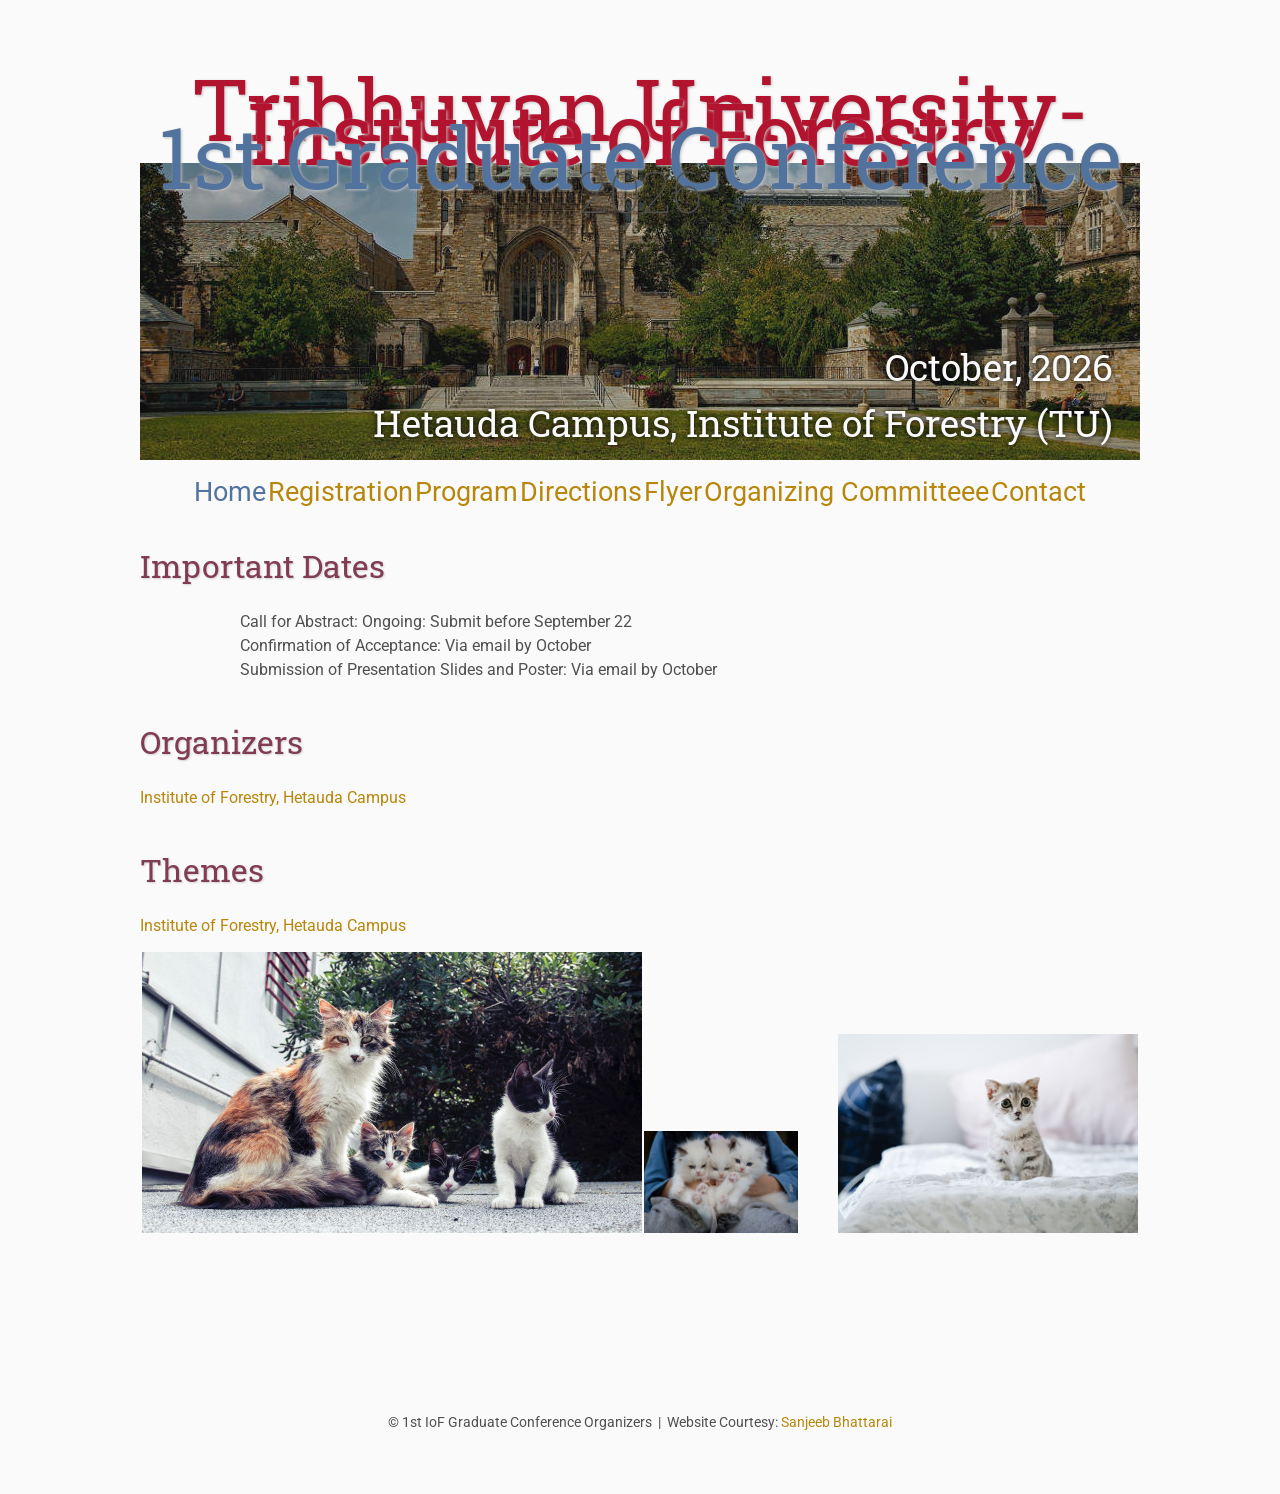
==== index.html @ 504e0179 "Update index.html" ====
<!DOCTYPE html>
<html lang='en'>

<head>
    <base href=".">
    <link rel="shortcut icon" type="image/png" href="assets/favicon.png"/>
    <link rel="stylesheet" type="text/css" media="all" href="assets/main.css"/>
    <meta name="description" content="Conference Template">
    <meta name="resource-type" content="document">
    <meta name="distribution" content="global">
    <meta name="KeyWords" content="Conference">
    <title>Conference Template</title>
</head>

<body>

    <div class="banner">
        <img src="assets/banner.jpg" alt="Conference Template Banner">
        <div class="top-left">
            <span class="title1">Tribhuvan University-Institute of Forestry</span><br>
            <span class="title2">1st Graduate Conference</span> <span class="year">2026</span>
        </div>
        <div class="bottom-right">
            October, 2026 <br> Hetauda Campus, Institute of Forestry (TU)
        </div>
    </div>

    <table class="navigation">
        <tr>
            <td class="navigation">
                <a class="current" title="Conference Home Page" href=".">Home</a>
            </td>
            <td class="navigation">
                <a title="Register for the Conference" href="registration">Registration</a>
            </td>
            <td class="navigation">
                <a title="Conference Program" href="program">Program</a> 
            </td>
            <td class="navigation">
                <a title="Directions to the Conference" href="directions">Directions</a>
            </td>
            <td class="navigation">
                <a title="Conference Flyer" href="flyer">Flyer</a>
            </td>
            <td class="navigation">
                <a title="Organizing Committee" href="committee">Organizing Committeee</a>
            </td>
            <td class="navigation">
                <a title="Contact" href="committee">Contact</a>
            </td>
        </tr>
    </table>

    <h2>Important Dates</h2>
    <ul>
        <li>Call for Abstract: Ongoing: Submit before September 22</li>
       <li>Confirmation of Acceptance: Via email by October</li>
         <li>Submission of Presentation Slides and Poster: Via email by October</li>
    </ul>
    
       

    <h2>Organizers</h2>
     <a target="_blank" href="https://hc.tu.edu.np/">Institute of Forestry, Hetauda Campus</a>

    <h2>Themes</h2>
     <a target="_blank" href="https://hc.tu.edu.np/">Institute of Forestry, Hetauda Campus</a>
    
    <table class="themes">
        <tr>
            <td class="themes">
                <a href="http://www.eyebleach.me/">
                    <img src="assets/kitten1.jpg" alt="First Sponsor Name">
                </a>
            </td>
            <td class="themes">
                <a href="http://www.eyebleach.me/">
                    <img src="assets/kitten2.jpg" alt="Second Sponsor Name" style="width: 80%">
                </a>
            </td>
            <td class="themes">
                <a href="http://www.eyebleach.me/">
                    <img src="assets/kitten3.jpg" alt="Third Sponsor Name">
                </a>
            </td>
        </tr>
    </table>

    <footer>
        &copy; 1st IoF Graduate Conference Organizers
        &nbsp;|&nbsp; Website Courtesy: <a href="https://silvicsanjeeb.github.io/">Sanjeeb Bhattarai</a>
    </footer>

</body>
</html>
---- assets/main.css ----
/* main.css */

/* These are the colors and fonts used throughout the webpage.
 * I've listed them here so that a user may easily
 * do a search-and-replace for these to change the site theme.
 *   'Roboto',sans-serif; Font for the title text
 *   'Roboto-Slab',serif; Font for the body text 
 *   #fafafa; Background color of the site
 *   #505050; Foreground (text) color of the site
 *   #52739e; Navy, "Template" in the logo, current page in navigation, special titles in the Program
 *   #b2132e; Reddish, "Conference" in the logo, hover color for links
 *   #813c54; Heading color, titles in the Program
 *   #b8860b; Dark Goldenrod, color for links
 */

@import url('https://fonts.googleapis.com/css?family=Roboto%7CRoboto+Slab');

*{
    border:0;
    font:inherit;
    font-size:1em;
    margin:0;
    padding:0;
    vertical-align:baseline;
}

body{
    background-color: #fafafa;
    background-size: cover;
    background-attachment: fixed;
    color: #505050; 
    text-align:left;
    font-family:'Roboto',sans-serif;
    font-size:1em;
    line-height:1.5em;
    margin: 60px auto;
    width: 1000px;
}

a{color: #b8860b; text-decoration:none;}
a.current{color: #52739e;}
a.current:hover{color: #e82945;}
a:hover{color: #b2132e;}
a:active{color: #e82945;}
h1,h2,h3,h4{clear:left; color: #813c54; margin:1.5em 0em 1em 0em; font-family:'Roboto Slab',serif; text-shadow: 1px 1px 2px #d0d0d0;}
h1{font-size:2.67em;}
h2{font-size:2.00em;}
h3{font-size:1.67em;}
h4{font-size:1.33em;}
p{list-style:none; margin:24px auto 24px auto; padding:0px; width:900px; text-align:left;}
li a, p a {text-decoration:underline; text-decoration-color:#b8860b;}
ul{list-style:none; margin:24px auto 24px auto; padding:0px; width:800px; text-align:left;}
ul li{list-style:none; margin:0px auto 0px auto; padding:0px; text-align:left;}
i,em{font-style:italic;}
b,strong{font-weight:bold;}
sup{
    vertical-align: super;
    font-size: 0.8em;
    line-height: 0;
}
sub{
    vertical-align: sub;
    font-size: 0.8em;
    line-height: 0;
}
table{
    width: 1000px;
    margin: 12px auto 24px auto;
    float: center;
    /* UNCOMMENT THIS FOR DEBUGGING THE ALIGNMENT */
    /*border: 1px solid black;*/
}
th,td{
    text-align: left;
    /* UNCOMMENT THIS FOR DEBUGGING THE ALIGNMENT */
    /*border: 1px solid black;*/
}

/* Website Banner */
.banner {position: relative; font-family:'Roboto Slab',serif;}
.top-left {font-size:5.33em; color: #505050; background: #fafafa; text-align: center; width: 1000px; height: 67px; position: absolute; padding: 36px 0 0 0; top: 0px;}
.bottom-right {font-size:2.33em; color: #fafafa; line-height: 1.5em; width: auto; height: 100px; padding: 0px 27px 27px 0px; text-align: right; position: absolute; bottom: 0px; right: 0px; text-shadow: 0px 0px 6px #000000;}

/* Conference Title Logo */
.title1{color: #b2132e; text-shadow: 1px 1px 3px #c0c0c0;} 
.title2{color: #52739e; text-shadow: 1px 1px 3px #c0c0c0;}
.year{color: #505050; font-size:0.67em; font-weight: lighter;}

/* Navigation Links (Home, Registration, etc) */
table.navigation{width:800px;}
td.navigation{font-size:1.67em; white-space:nowrap; width:20%; text-align:center; vertical-align:middle; padding:0px 0px 0px 0px;}

/* Sponsor Images */
table.sponsors{width:800px;}
td.sponsor{white-space:nowrap; width:33%; text-align:center; vertical-align:middle; padding:0px 0px 0px 0px;}
td.sponsor img{width: 100%}

/* The Table on the Program Page */
td.room{padding: 4px 12px 4px 4px; width: 90%; vertical-align:bottom; font-size:1.67em; color: #52739e; height:32px;}
td.date{white-space:nowrap; width:130px; text-align:right; vertical-align:top; padding:4px 16px 0px 0px;}
td.title{padding: 4px 12px 4px 4px; width: 90%; vertical-align:top; font-size:1.5em; color: #813c54; height:32px; font-family:'Roboto Slab',serif; text-shadow: 1px 1px 2px #d0d0d0; }
td.title-special{padding: 4px 12px 4px 4px; width: 90%; vertical-align:top; font-size:1.67em; color: #52739e; height:32px; font-family:'Roboto Slab',serif; text-shadow: 1px 1px 2px #d0d0d0;}
td.speaker{padding: 4px 12px 4px 4px; font-style: italic; font-size:1em; max-height:999999px}
td.abstract{padding: 4px 12px 12px 4px; font-size:1em; max-height:999999px}
td.abstract img{display: block; margin: 4px auto 8px auto}
table.plenary{padding-top: 8px; background: #ffffff;}

/* Registration and Directions iframes and Images */
iframe.registration{display:block; margin:1em auto 2em auto; width:700px; height:1400px; border:none;}
iframe.directions{display:block; margin:1em auto 2em auto; width:800px; height:400px; border:none;}
img.center{display:block; width:67%; margin:1em auto 2em auto;}

/* Flyer Images */
table.flyers{width:800px;}
td.flyer{white-space:nowrap; width:50%; text-align:center; vertical-align:middle; padding:0px 0px 0px 0px;}
td.sponsor img{width: 100%}

footer{font-size:0.875em; margin-top:12em; text-align:center;}

/* My hacky way of making the site mobile-friendly */
@media only screen and (max-width: 1100px) {
    h2{font-size:3.00em;}
    p{font-size:1.5em; line-height:1.5em;}
    th,td,tr{font-size:1.5em; line-height:1.5em;}
    td.date{font-size:1em; padding-top:0.5em;}
    td.navigation{font-size:1.5em; padding:0px 20px 0px 20px;}
    table.footer{font-size:0.33em;}
}
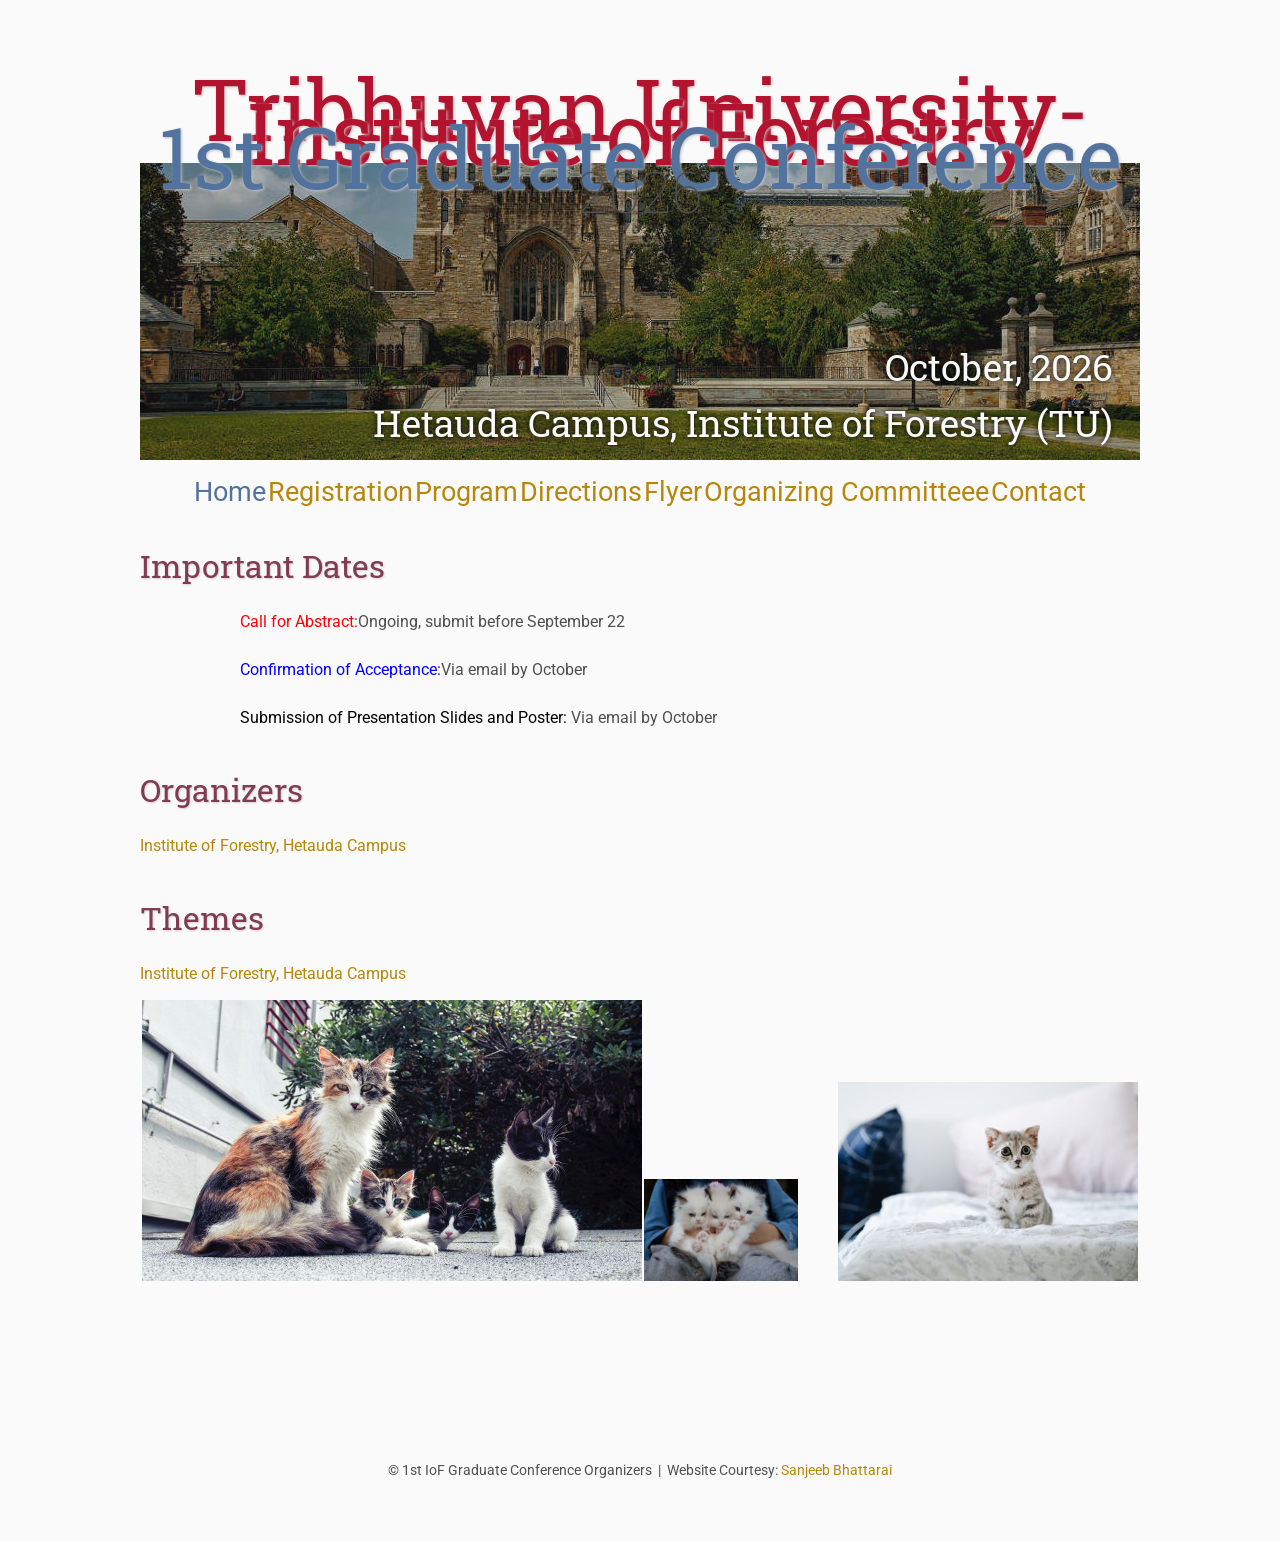
==== commit df7aa946: "Update important dates with styled list items" ====
--- a/index.html
+++ b/index.html
@@ -53,9 +53,9 @@
 
     <h2>Important Dates</h2>
     <ul>
-        <li>Call for Abstract: Ongoing: Submit before September 22</li>
-       <li>Confirmation of Acceptance: Via email by October</li>
-         <li>Submission of Presentation Slides and Poster: Via email by October</li>
+        <li><span style="color: red;">Call for Abstract:</span>Ongoing, submit before September 22</li><br>
+       <li><span style="color: blue;">Confirmation of Acceptance:</span>Via email by October</li><br>
+         <li><span style="color: black;">Submission of Presentation Slides and Poster: </span>Via email by October</li>
     </ul>
     
        
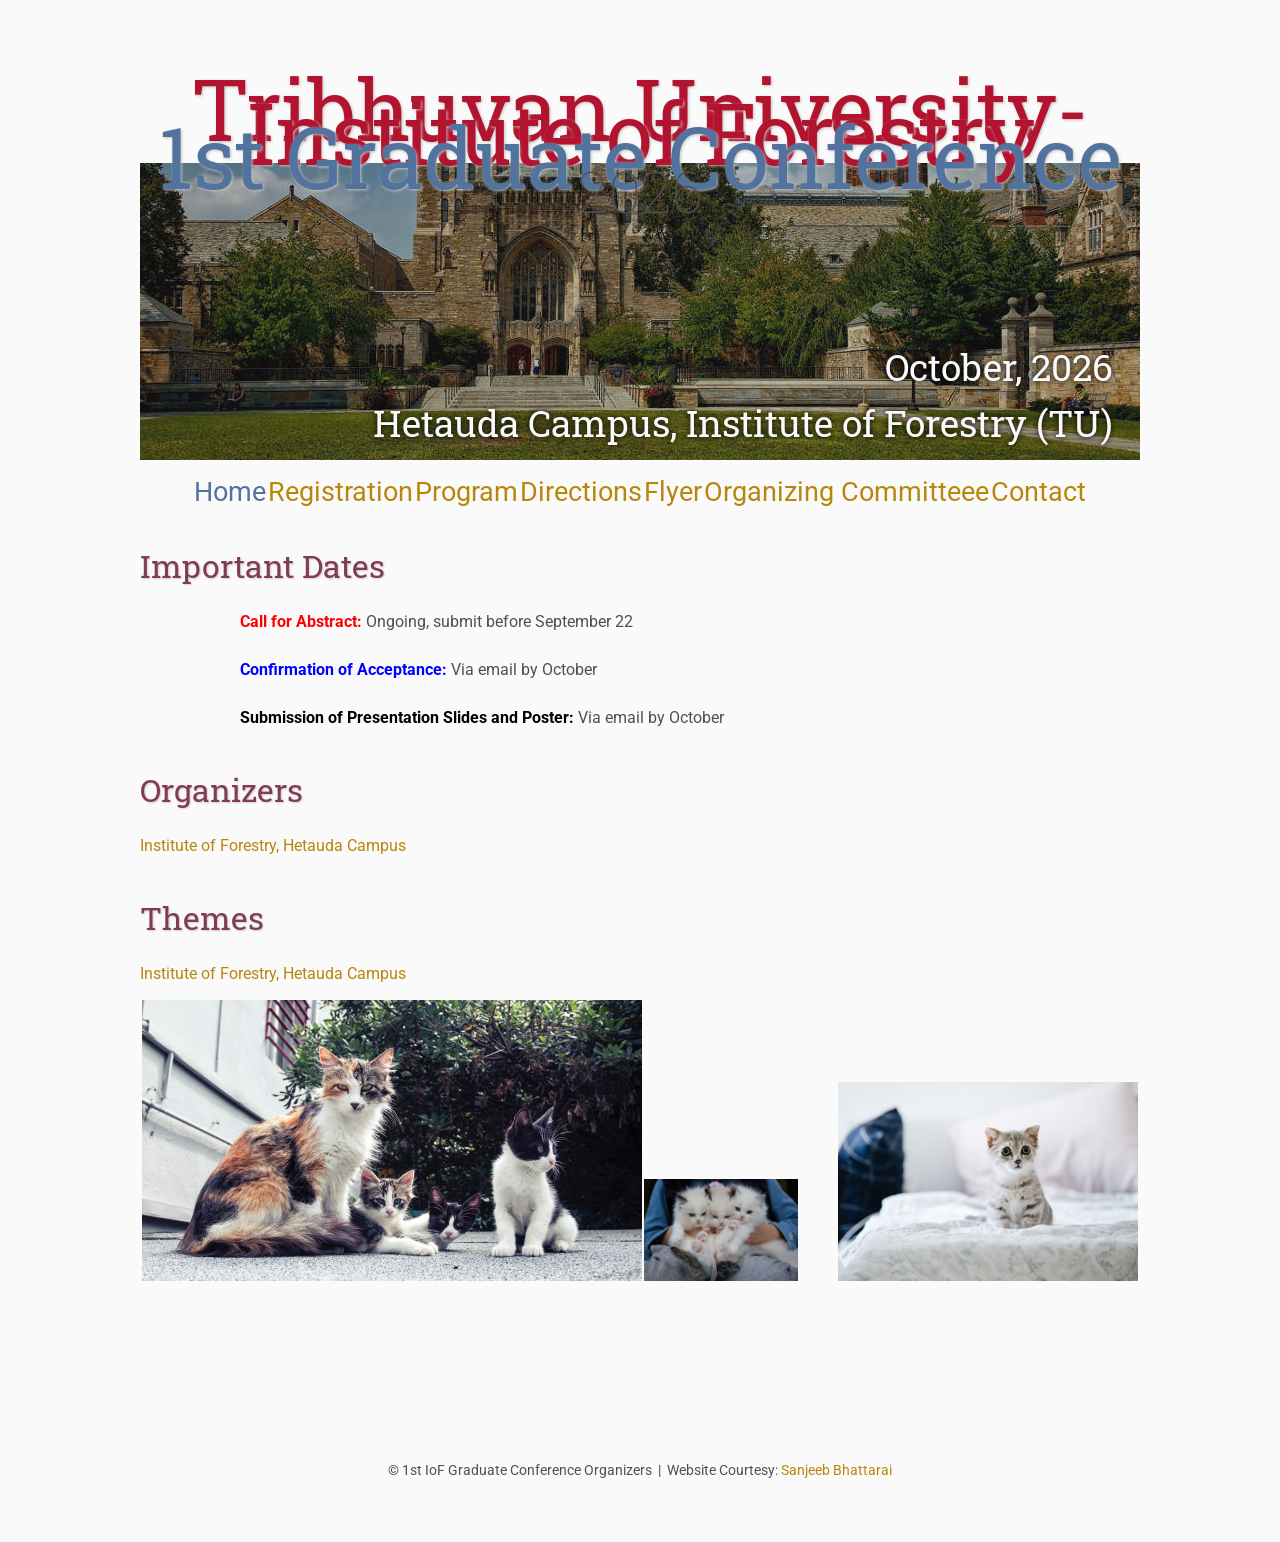
==== commit b8cf4897: "Bold important dates in index.html" ====
--- a/index.html
+++ b/index.html
@@ -53,9 +53,9 @@
 
     <h2>Important Dates</h2>
     <ul>
-        <li><span style="color: red;">Call for Abstract:</span>Ongoing, submit before September 22</li><br>
-       <li><span style="color: blue;">Confirmation of Acceptance:</span>Via email by October</li><br>
-         <li><span style="color: black;">Submission of Presentation Slides and Poster: </span>Via email by October</li>
+        <li><span style="color: red; font-weight: bold;">Call for Abstract: </span>Ongoing, submit before September 22</li><br>
+       <li><span style="color: blue; font-weight: bold;">Confirmation of Acceptance: </span>Via email by October</li><br>
+         <li><span style="color: black; font-weight: bold;">Submission of Presentation Slides and Poster: </span>Via email by October</li>
     </ul>
     
        
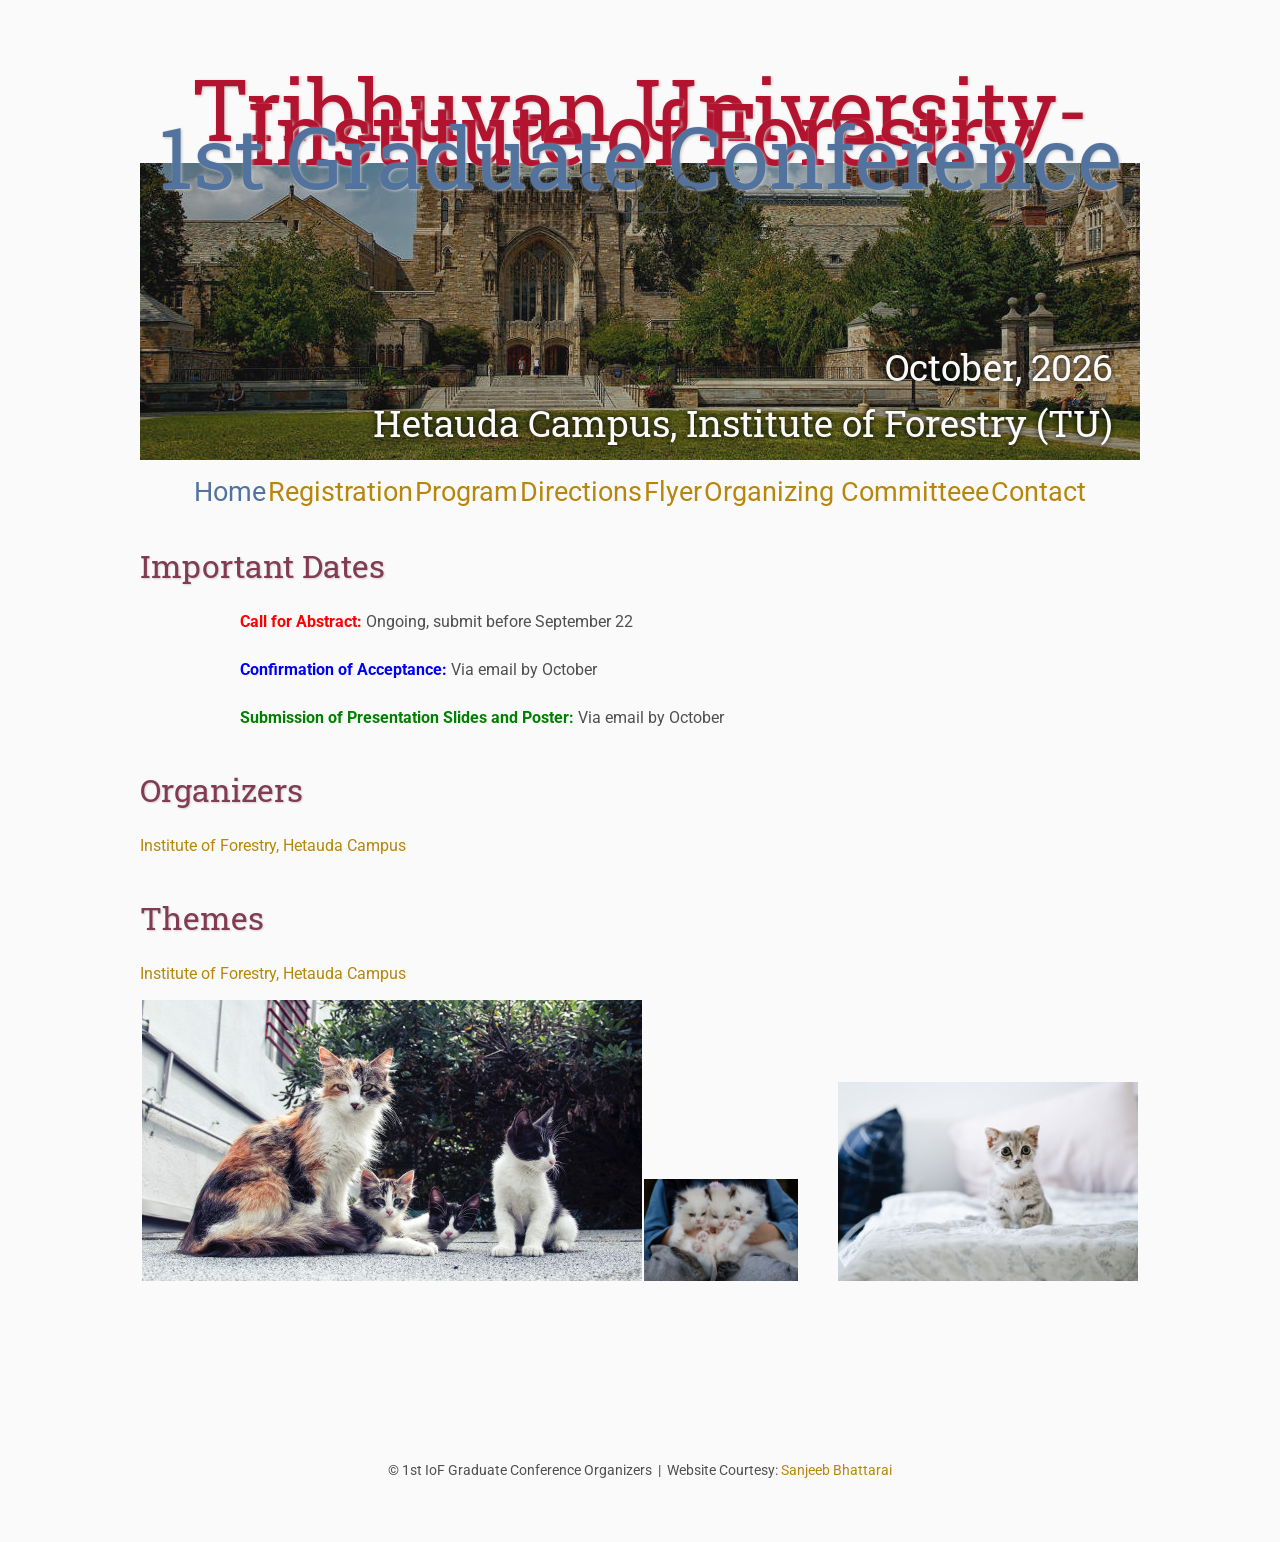
==== commit 0ab34e44: "Change submission date color from black to green" ====
--- a/index.html
+++ b/index.html
@@ -55,7 +55,7 @@
     <ul>
         <li><span style="color: red; font-weight: bold;">Call for Abstract: </span>Ongoing, submit before September 22</li><br>
        <li><span style="color: blue; font-weight: bold;">Confirmation of Acceptance: </span>Via email by October</li><br>
-         <li><span style="color: black; font-weight: bold;">Submission of Presentation Slides and Poster: </span>Via email by October</li>
+         <li><span style="color: green; font-weight: bold;">Submission of Presentation Slides and Poster: </span>Via email by October</li>
     </ul>
     
        
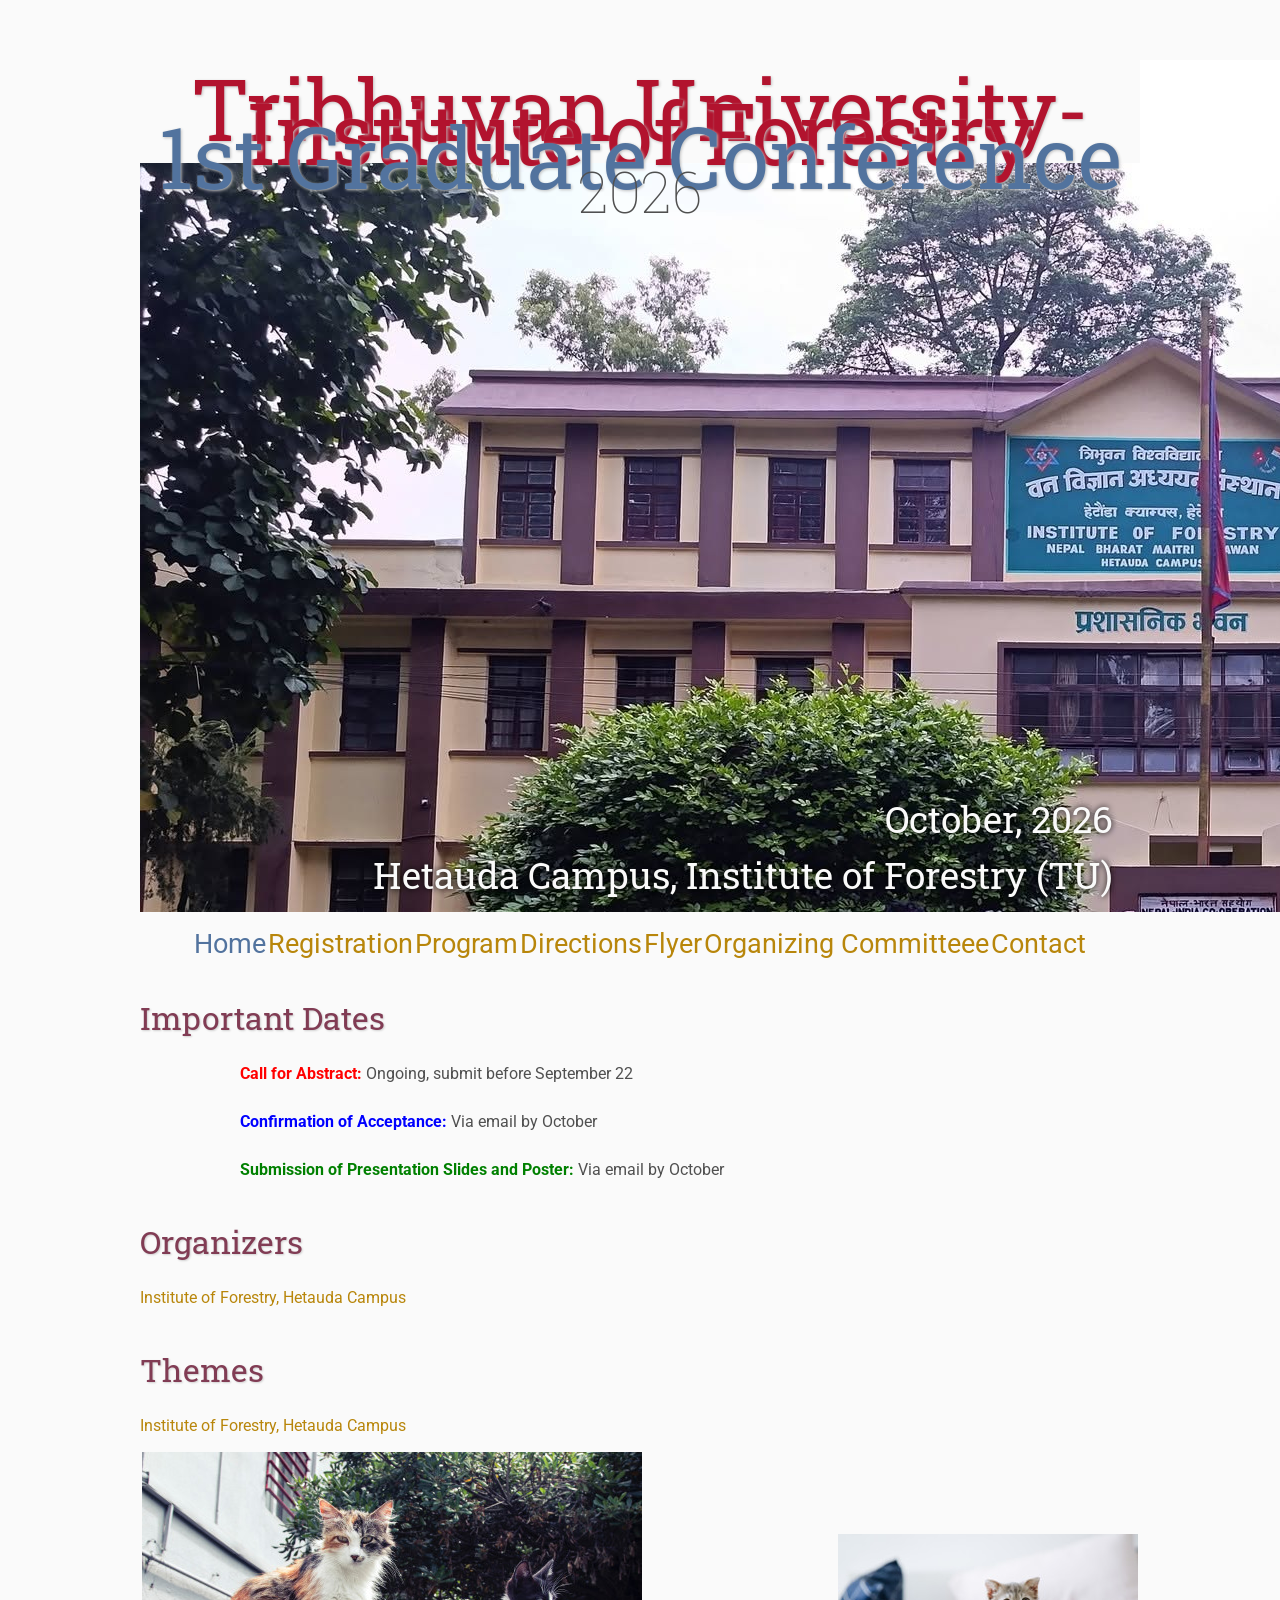
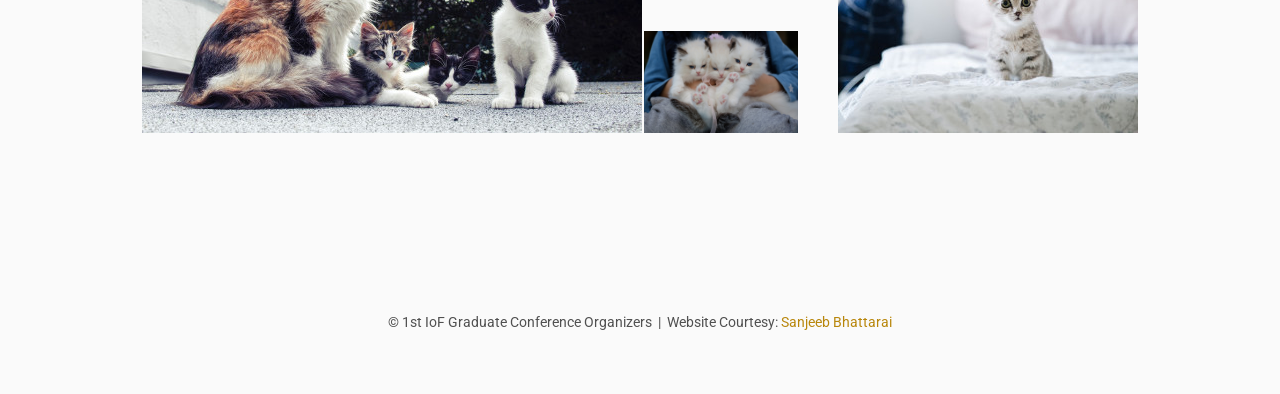
==== commit 80854eca: "Update banner image in index.html" ====
--- a/index.html
+++ b/index.html
@@ -15,7 +15,7 @@
 <body>
 
     <div class="banner">
-        <img src="assets/banner.jpg" alt="Conference Template Banner">
+        <img src="assets/iof-hc-building.jpg" alt="Conference Template Banner">
         <div class="top-left">
             <span class="title1">Tribhuvan University-Institute of Forestry</span><br>
             <span class="title2">1st Graduate Conference</span> <span class="year">2026</span>
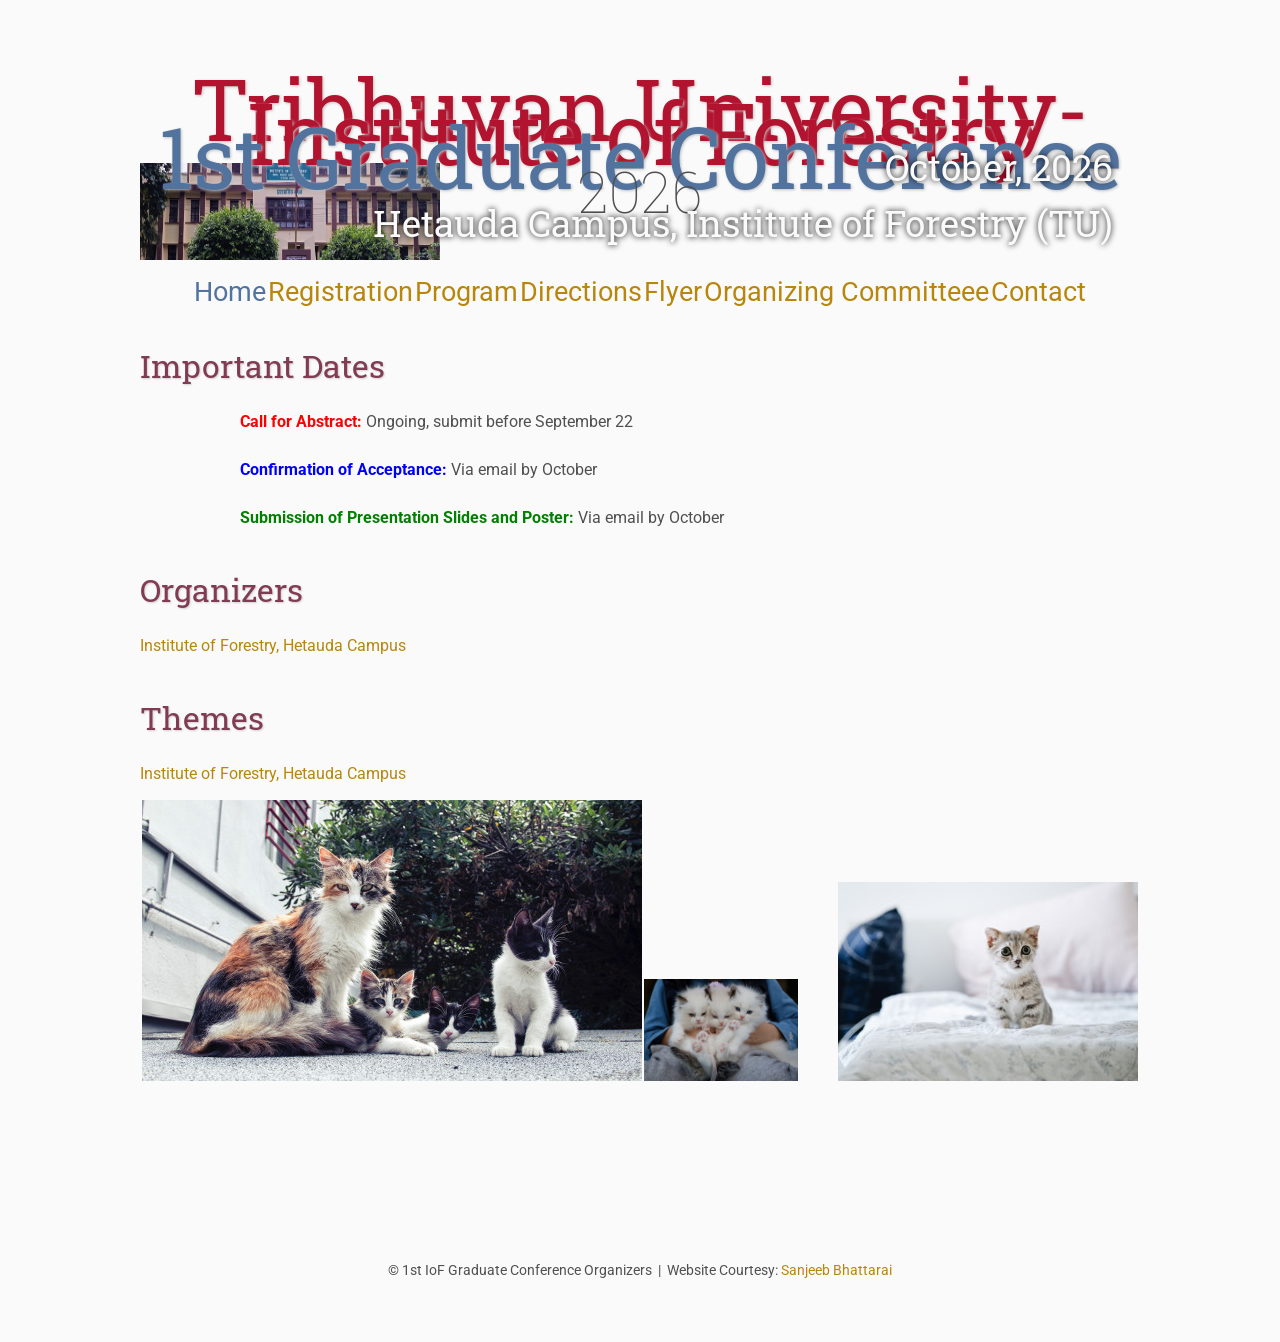
==== commit 8006c71f: "Add dimensions to conference banner image Added width and height attributes to the banner image." ====
--- a/index.html
+++ b/index.html
@@ -15,7 +15,7 @@
 <body>
 
     <div class="banner">
-        <img src="assets/iof-hc-building.jpg" alt="Conference Template Banner">
+        <img src="assets/iof-hc-building.jpg" alt="Conference Template Banner" width="300" height="200">
         <div class="top-left">
             <span class="title1">Tribhuvan University-Institute of Forestry</span><br>
             <span class="title2">1st Graduate Conference</span> <span class="year">2026</span>
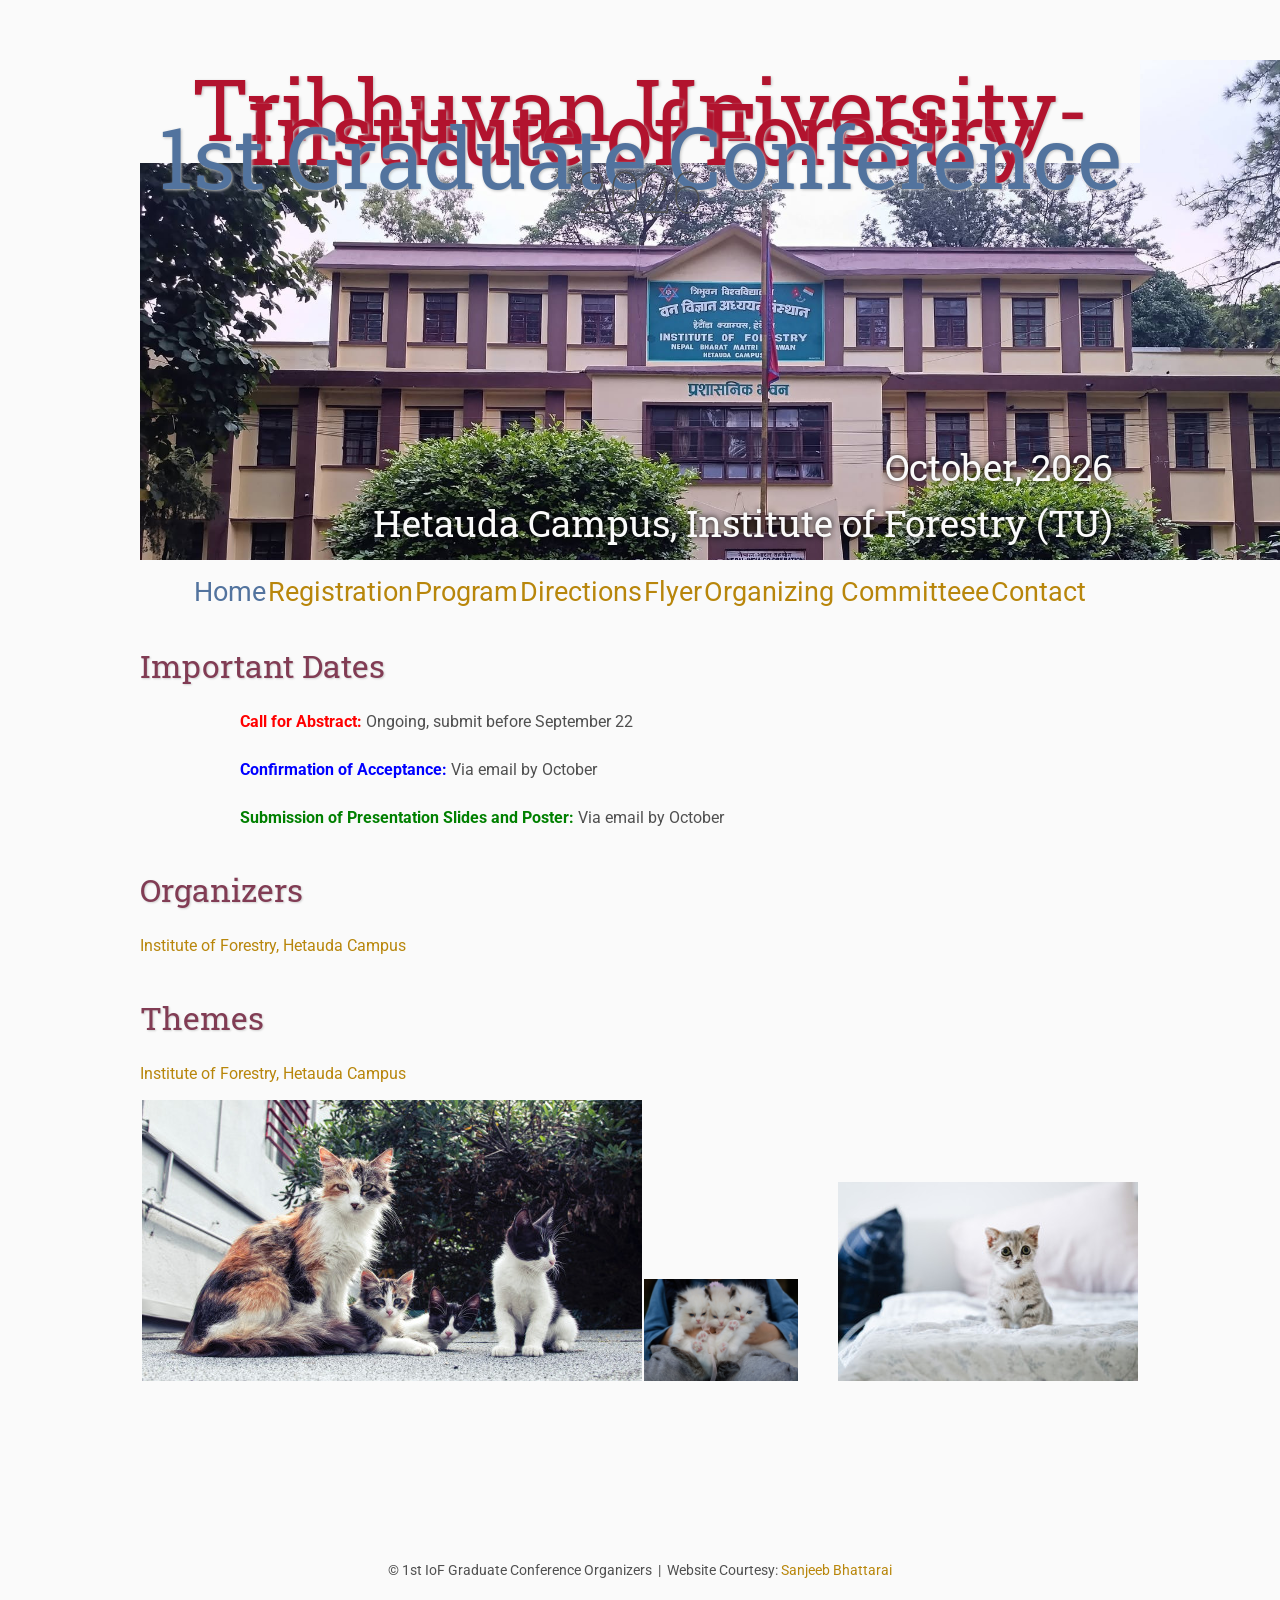
==== commit 325f9e66: "Update banner image dimensions in index.html" ====
--- a/index.html
+++ b/index.html
@@ -15,7 +15,7 @@
 <body>
 
     <div class="banner">
-        <img src="assets/iof-hc-building.jpg" alt="Conference Template Banner" width="300" height="200">
+        <img src="assets/iof-hc-building.jpg" alt="Conference Template Banner" width="1200" height="500">
         <div class="top-left">
             <span class="title1">Tribhuvan University-Institute of Forestry</span><br>
             <span class="title2">1st Graduate Conference</span> <span class="year">2026</span>
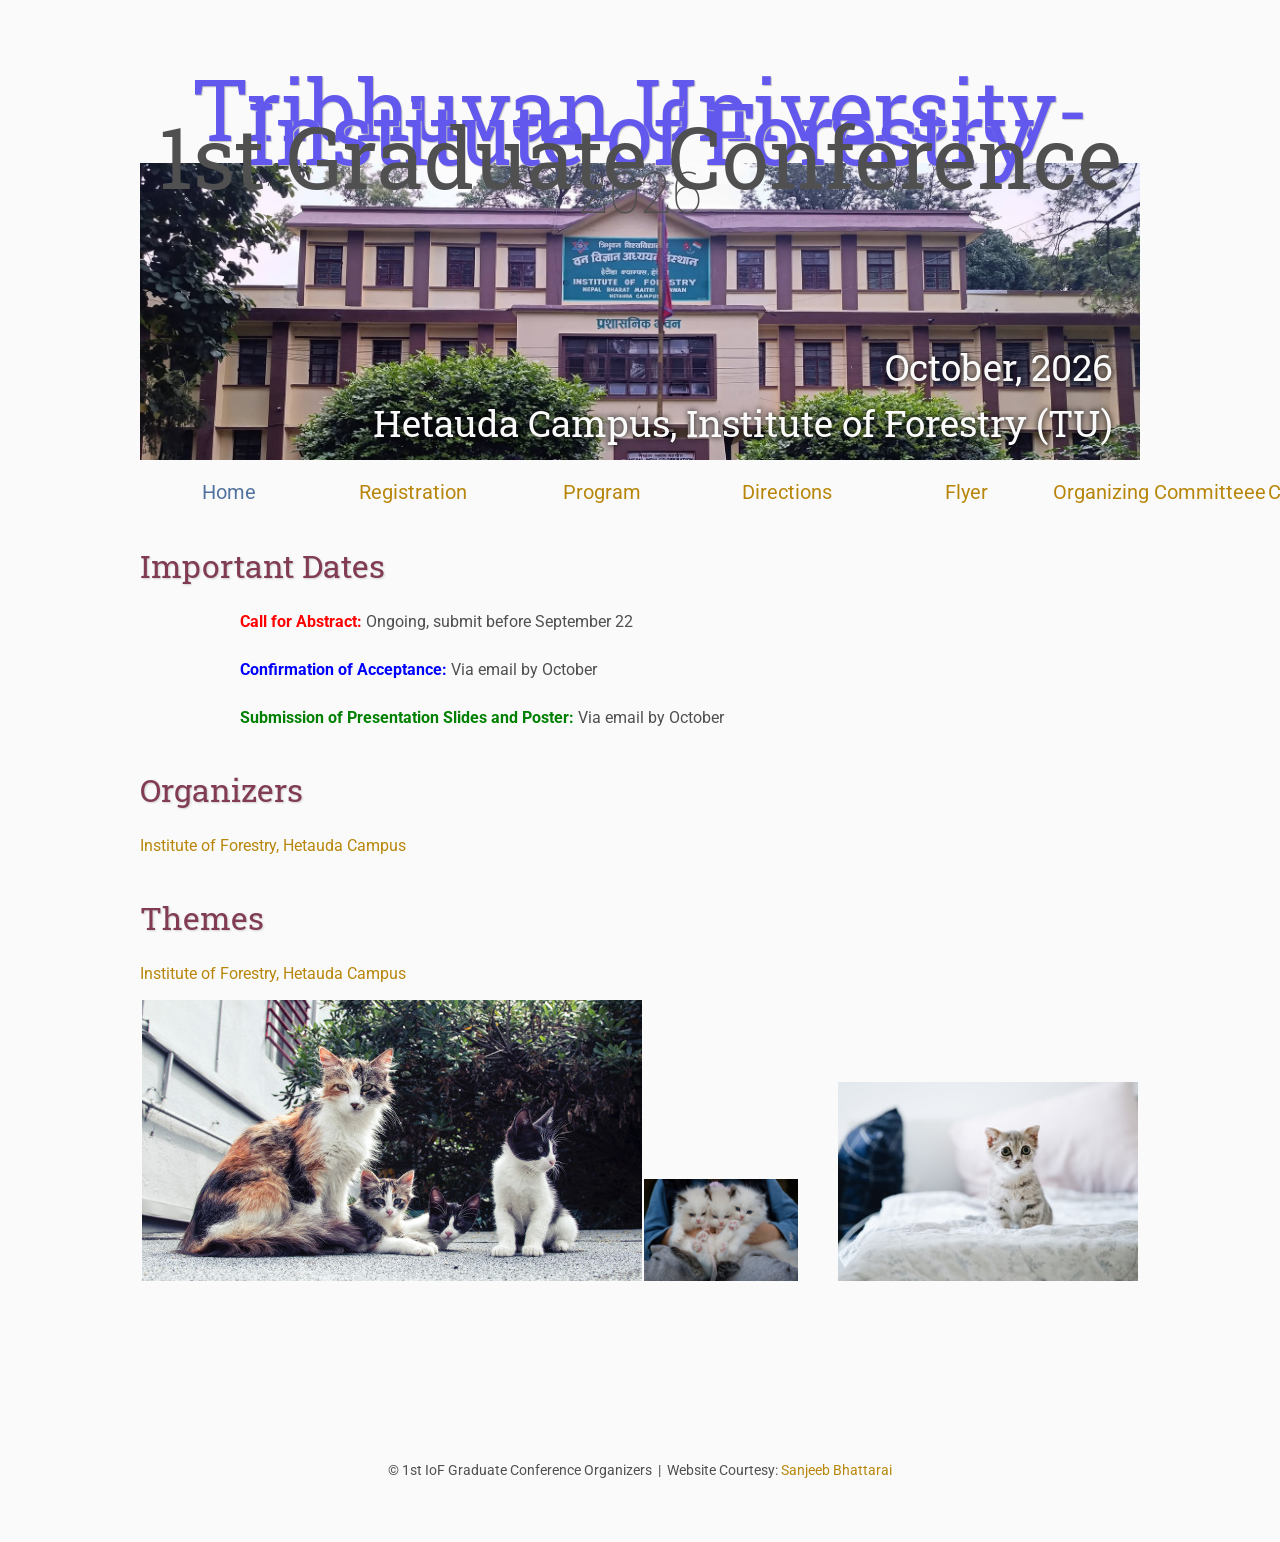
==== commit 41080d1b: "Adjust banner image size in index.html Updated banner image dimensions in index.html." ====
--- a/index.html
+++ b/index.html
@@ -15,7 +15,7 @@
 <body>
 
     <div class="banner">
-        <img src="assets/iof-hc-building.jpg" alt="Conference Template Banner" width="1200" height="500">
+        <img src="assets/iof-hc-building.jpg" alt="Conference Template Banner" width="1000" height="400">
         <div class="top-left">
             <span class="title1">Tribhuvan University-Institute of Forestry</span><br>
             <span class="title2">1st Graduate Conference</span> <span class="year">2026</span>
--- a/assets/main.css
+++ b/assets/main.css
@@ -82,13 +82,13 @@
 .bottom-right {font-size:2.33em; color: #fafafa; line-height: 1.5em; width: auto; height: 100px; padding: 0px 27px 27px 0px; text-align: right; position: absolute; bottom: 0px; right: 0px; text-shadow: 0px 0px 6px #000000;}
 
 /* Conference Title Logo */
-.title1{color: #b2132e; text-shadow: 1px 1px 3px #c0c0c0;} 
-.title2{color: #52739e; text-shadow: 1px 1px 3px #c0c0c0;}
+.title1{color: #6258ed; text-shadow: 1px 1px 1px #c0c0c0;} 
+.title2{color: #77c77f text-shadow: 1px 1px 1px #c0c0c0;}
 .year{color: #505050; font-size:0.67em; font-weight: lighter;}
 
 /* Navigation Links (Home, Registration, etc) */
-table.navigation{width:800px;}
-td.navigation{font-size:1.67em; white-space:nowrap; width:20%; text-align:center; vertical-align:middle; padding:0px 0px 0px 0px;}
+table.navigation{width:1200px;}
+td.navigation{font-size:1.25em; white-space:nowrap; width:20%; text-align:center; vertical-align:middle; padding:0px 0px 0px 0px;}
 
 /* Sponsor Images */
 table.sponsors{width:800px;}
